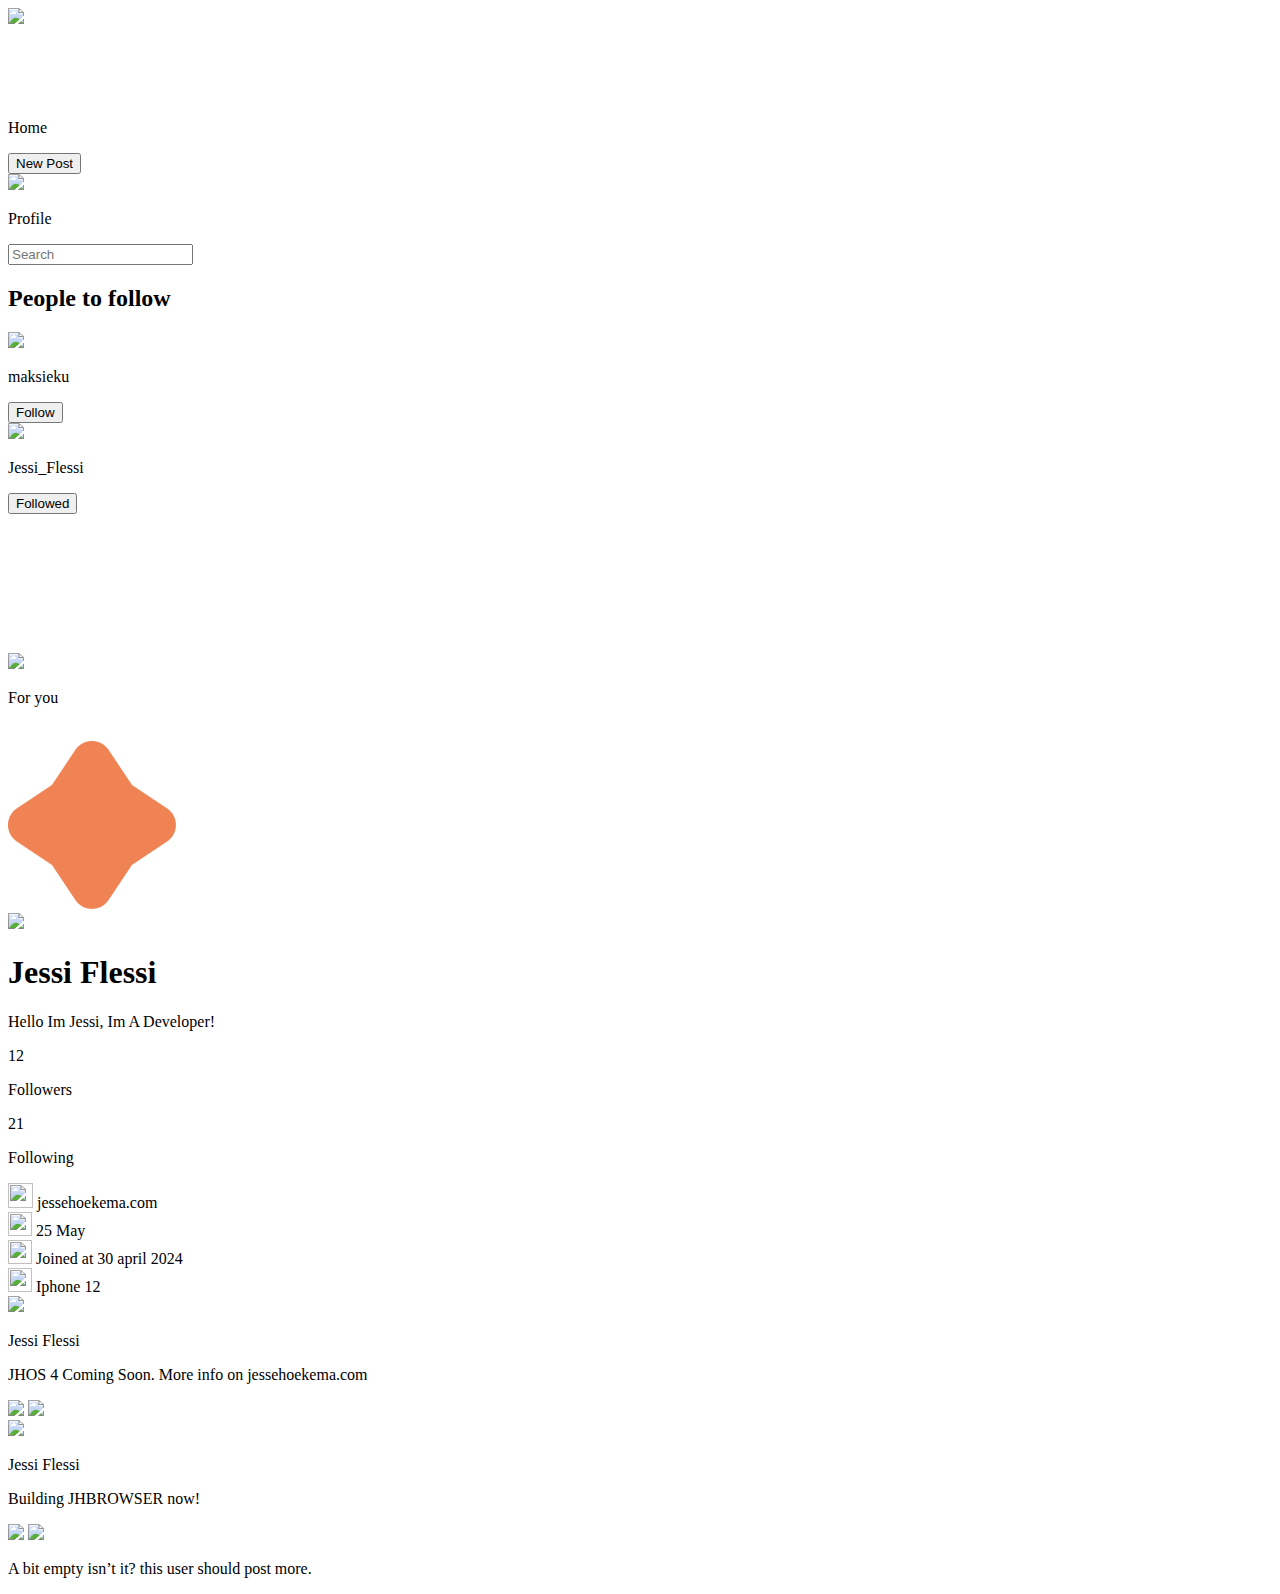
==== account.html @ ed1d7466 "fixed pfp bug" ====
<!DOCTYPE html>
<html lang="en">
<head>
    <meta charset="UTF-8">
    <meta name="viewport" content="width=device-width, initial-scale=1.0">
    <title>Twalk - Feed</title>
    <link rel="icon" type="image/x-icon" href="/assets/logos/icon.png">
    <link rel="stylesheet" href="styles/account.css">
</head>
<body>
    <div class="sidebar">
        <img src="assets/logos/twalksmall.png" class="logo">

        <div class="home">
            <img src="assets/home.png" class="home-image">
            <p class="home-text">Home</p>
        </div>

        <div class="postbutton">
            <button class="newpostbutton">New Post</button>
        </div>

        <div class="profile">
            <img src="assets/profile.png" class="profile-image">
            <p class="profile-text">Profile</p>
        </div>
    </div>

    <div class="sidebarright">
        <div class="searchbar">
            <input type="text" id="search" placeholder="Search" />
        </div>

        <div class="PTO">
            <h2>People to follow</h2>
            <div class="person" id="p1">
                <img src="assets/pfp1.png">
                <p>maksieku</p>
                <button class="follow">Follow</button>
            </div>
            <div class="person" id="p2">
                <img src="assets/pfp2.png">
                <p>Jessi_Flessi</p>
                <button class="followed">Followed</button>
            </div>
        </div>
    </div>

    <div class="mobile-sidebar">
        <div class="home-m">
            <img src="assets/home.png" class="home-image">
        </div>

        <div class="search-m">
            <img src="assets/search.png" class="search-image">
        </div>

        <div class="profile-m">
            <img src="assets/profile.png" class="profile-image">
        </div>
    </div>

    <div class="for-you">
        <p>For you</p>
        <br>
        <img src="assets/logos/icon.png">

    </div>

    <div class="account-info">
        <div class="banner">
            <img id="profile-picture" src="assets/pfp2.png">
        </div>
        <div class="info">
            <div class="basic-info">
                <h1>Jessi Flessi</h1>
            </div>
            <div class="other-info">
                <div class="text-info">
                <p>Hello Im Jessi,  Im A Developer!</p>
                <div class="followers">
                    <p id="number">12</p>
                    <p>Followers</p>
                    <p id="number">21</p>
                    <p>Following</p>
                </div>
            </div>
            <div class="icons">
                <div class="image-text">
                    <img src="assets/website.png" width="25px" height="25px">
                     jessehoekema.com
                </div>
                <div class="image-text">
                    <img src="assets/cadeu.png" width="24px" height="24px">
                    25 May  
                </div>
                <div class="image-text">
                    <img src="assets/calendar.png" width="24px" height="24px">
                     Joined at 30 april 2024          
                </div>
                <div class="image-text">
                    <img src="assets/phone.png" width="24px" height="24px">
                    Iphone 12      
                </div>
            </div>
            </div>
        </div>
    </div>
    <div class="posts">
        <div class="post">
            <div class="user-info">
                <img src="assets/pfp2.png" id="pfp">
                <p id="username">Jessi Flessi</p>
            </div>
            <div class="content">
                <p id="content-text">JHOS 4 Coming Soon. More info on jessehoekema.com</p>
            </div>
            <div class="buttons">
                <img src="assets/like.png" class="button">
                <img src="assets/comment.png" class="button">
            </div>
        </div>
        <div class="post">
            <div class="user-info">
                <img src="assets/pfp2.png" id="pfp">
                <p id="username">Jessi Flessi</p>
            </div>
            <div class="content">
                <p id="content-text">Building JHBROWSER now!</p>
            </div>
            <div class="buttons">
                <img src="assets/like.png" class="button">
                <img src="assets/comment.png" class="button">
            </div>
        </div>
        <p id="postmore">A bit empty isn’t it? this user should post more.</p>
    </div>
    
</body>
<script src="scripts/homepage.js"></script>
</html>
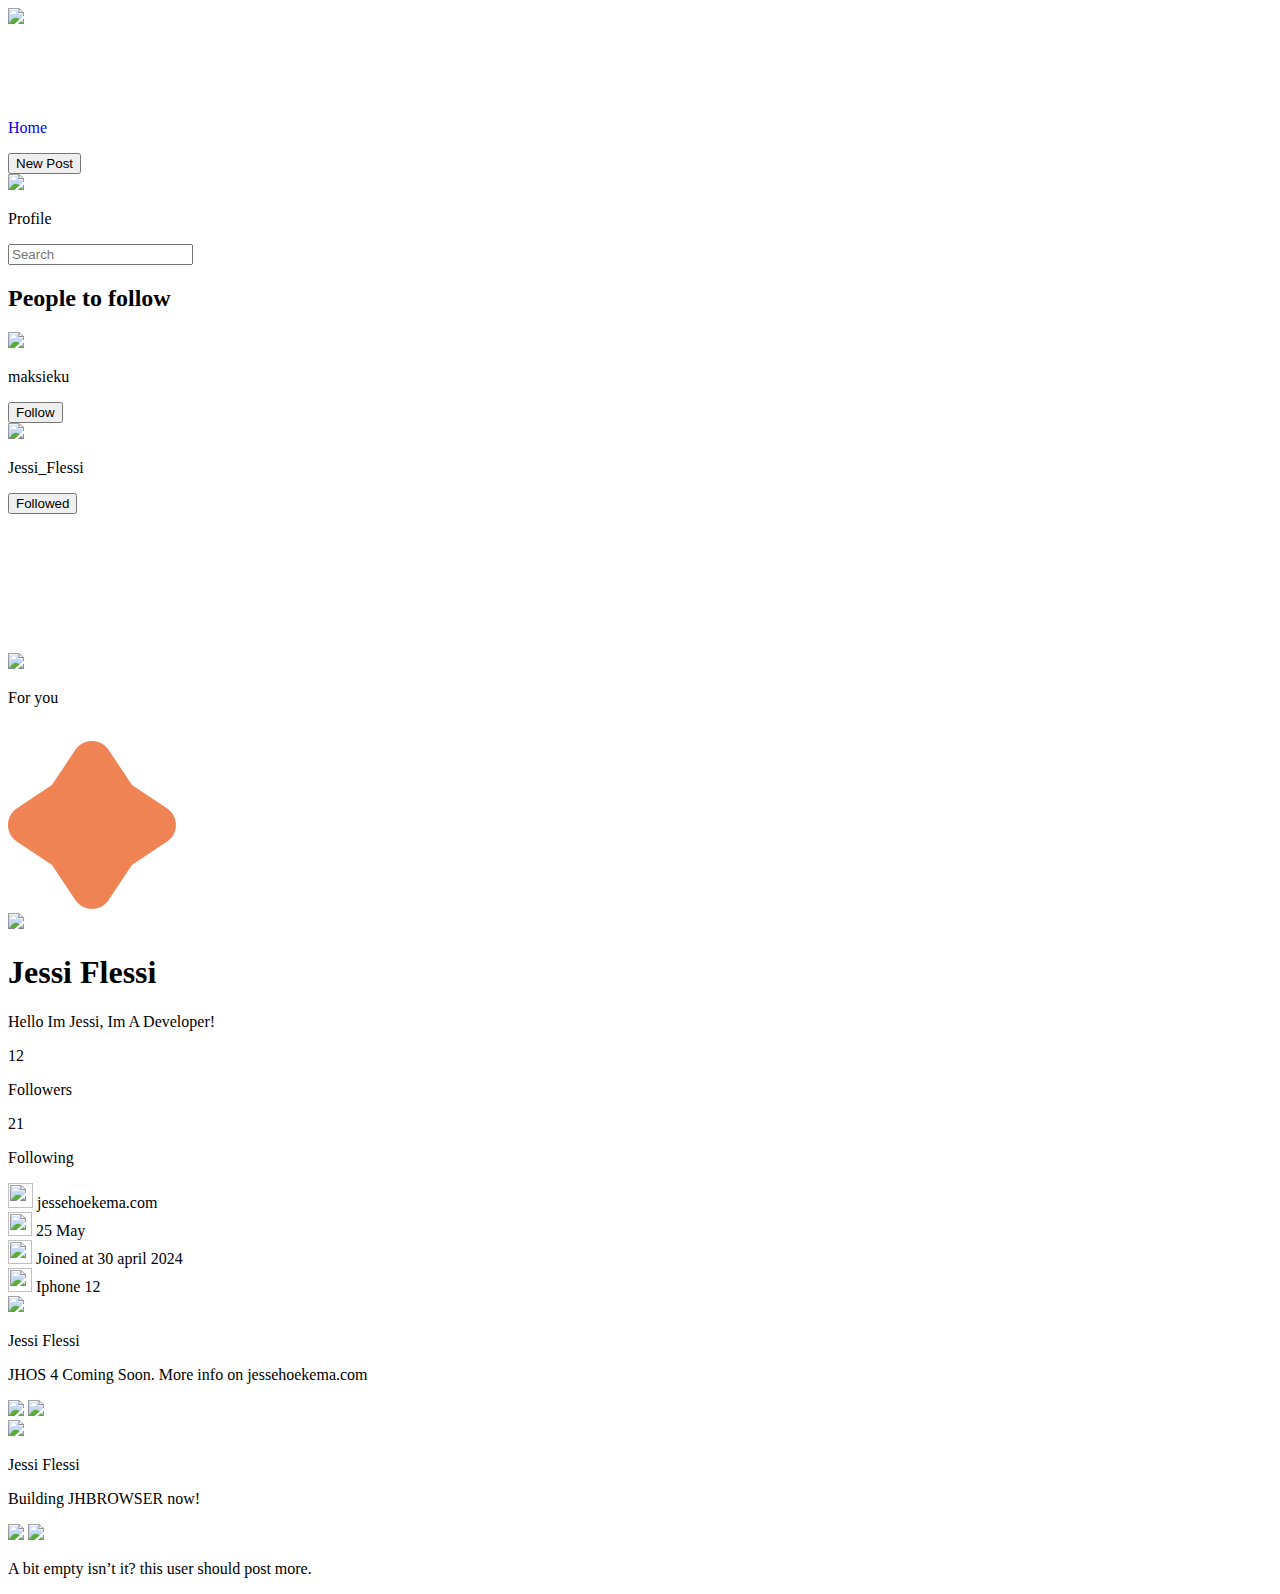
==== commit 1bd31236: "links added" ====
--- a/account.html
+++ b/account.html
@@ -10,11 +10,12 @@
 <body>
     <div class="sidebar">
         <img src="assets/logos/twalksmall.png" class="logo">
-
+        <a href="homepage.html" style="text-decoration: none;">
         <div class="home">
             <img src="assets/home.png" class="home-image">
             <p class="home-text">Home</p>
         </div>
+        </a>
 
         <div class="postbutton">
             <button class="newpostbutton">New Post</button>
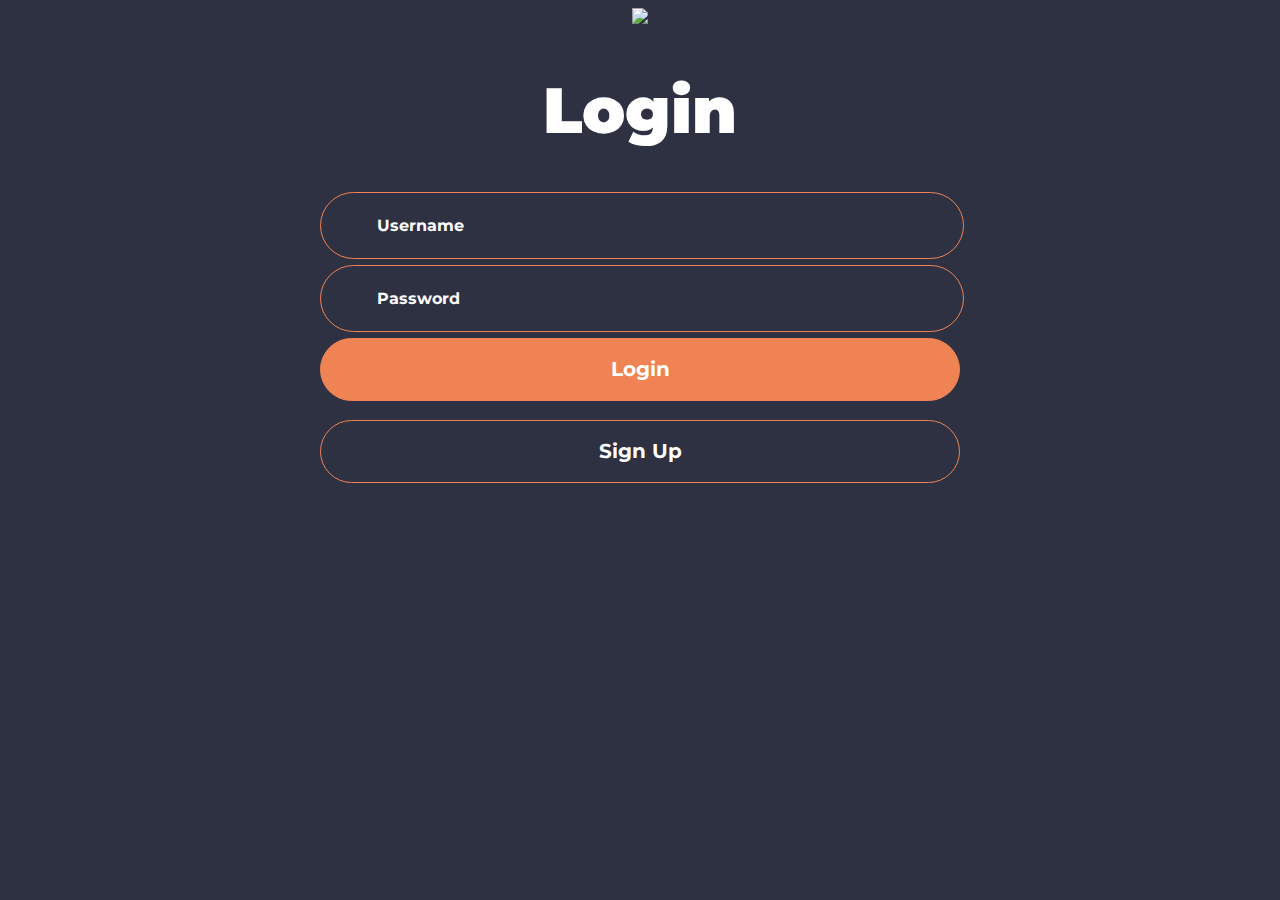
==== commit 498923a1: "Profile page functional" ====
--- a/account.html
+++ b/account.html
@@ -1,142 +1,256 @@
 <!DOCTYPE html>
 <html lang="en">
-<head>
-    <meta charset="UTF-8">
-    <meta name="viewport" content="width=device-width, initial-scale=1.0">
+  <head>
+    <meta charset="UTF-8" />
+    <meta name="viewport" content="width=device-width, initial-scale=1.0" />
     <title>Twalk - Feed</title>
-    <link rel="icon" type="image/x-icon" href="/assets/logos/icon.png">
-    <link rel="stylesheet" href="styles/account.css">
-</head>
-<body>
+    <link rel="icon" type="image/x-icon" href="/assets/logos/icon.png" />
+    <link rel="stylesheet" href="styles/account.css" />
+    <script type="module">
+      import { query } from "./scripts/graphql.js";
+      import { setBanner } from "./scripts/account.js";
+      const searchParams = new URLSearchParams(window.location.search);
+      const us = searchParams.get("u");
+      if (!localStorage.getItem("token")) {
+        window.location.href = "login.html";
+      }
+
+      const res = await query(
+        `query Profile($username: String) {
+  user(username: $username) {
+    createdAt
+    displayName
+    followers
+    following
+    profile {
+      profilePicture
+      bannerPicture
+      bio
+      birthday
+      device
+      website
+    }
+  }
+
+  postsByUser(username: $username) {
+    id
+    content
+  }
+}
+`,
+        {
+          username: us,
+        }
+      );
+
+      if (res) {
+        document.getElementById("displayname").innerText = res.user.displayName;
+        const followers = document.querySelector(
+          "[data-numberType='followers']"
+        );
+        followers.innerText = res.user.followers;
+        const following = document.querySelector(
+          "[data-numberType='following']"
+        );
+        following.innerText = res.user.following;
+
+        document.getElementById("bio").innerText =
+          res.user.profile.bio ?? "User has no bio";
+
+        document.getElementById("website").innerText =
+          res.user.profile.website ?? "User has no website";
+
+        document.getElementById("birthday").innerText =
+          res.user.profile.birthday ?? "User has no birthday";
+
+        document.getElementById("joined").innerText = new Date(
+          res.user.createdAt
+        ).toLocaleDateString();
+
+        document.getElementById("device").innerText =
+          res.user.profile.device ?? "User has no device";
+
+        document.getElementById("profile-picture").src =
+          res.user.profile.profilePicture ?? "assets/pfpdefault.png";
+
+        if (res.user.profile.bannerPicture) {
+          document.getElementById("profile-picture").src =
+            res.user.profile.bannerPicture;
+        } else {
+          setBanner(res.user.displayName);
+        }
+
+        //add posts
+        //TODO: cleanup this mess
+        res.postsByUser.forEach((post) => {
+          const postDiv = document.createElement("div");
+          postDiv.classList.add("post");
+          const userInfo = document.createElement("div");
+          userInfo.classList.add("user-info");
+          const userPic = document.createElement("img");
+          userPic.src =
+            res.user.profile.profilePicture ?? "assets/pfpdefault.png";
+          userPic.id = "pfp";
+          userInfo.appendChild(userPic);
+          const username = document.createElement("p");
+          username.id = "username";
+          username.innerText = res.user.displayName;
+          userInfo.appendChild(username);
+          postDiv.appendChild(userInfo);
+          const content = document.createElement("div");
+          content.classList.add("content");
+          content.innerText = post.content;
+          content.id = "content-text";
+          postDiv.appendChild(content);
+          const buttons = document.createElement("div");
+          buttons.classList.add("buttons");
+          const like = document.createElement("img");
+          like.classList.add("button");
+          like.src = "assets/like.png";
+          buttons.appendChild(like);
+          const comment = document.createElement("img");
+          comment.classList.add("button");
+          comment.src = "assets/comment.png";
+          buttons.appendChild(comment);
+          postDiv.appendChild(buttons);
+          document.getElementById("posts").appendChild(postDiv);
+        });
+      }
+    </script>
+  </head>
+  <body>
     <div class="sidebar">
-        <img src="assets/logos/twalksmall.png" class="logo">
-        <a href="homepage.html" style="text-decoration: none;">
+      <img src="assets/logos/twalksmall.png" class="logo" />
+      <a href="homepage.html" style="text-decoration: none">
         <div class="home">
-            <img src="assets/home.png" class="home-image">
-            <p class="home-text">Home</p>
-        </div>
-        </a>
-
-        <div class="postbutton">
-            <button class="newpostbutton">New Post</button>
-        </div>
-
-        <div class="profile">
-            <img src="assets/profile.png" class="profile-image">
-            <p class="profile-text">Profile</p>
-        </div>
+          <img src="assets/home.png" class="home-image" />
+          <p class="home-text">Home</p>
+        </div>
+      </a>
+
+      <div class="postbutton">
+        <button class="newpostbutton">New Post</button>
+      </div>
+
+      <div class="profile">
+        <img src="assets/profile.png" class="profile-image" />
+        <p class="profile-text">Profile</p>
+      </div>
     </div>
 
     <div class="sidebarright">
-        <div class="searchbar">
-            <input type="text" id="search" placeholder="Search" />
-        </div>
-
-        <div class="PTO">
-            <h2>People to follow</h2>
-            <div class="person" id="p1">
-                <img src="assets/pfp1.png">
-                <p>maksieku</p>
-                <button class="follow">Follow</button>
-            </div>
-            <div class="person" id="p2">
-                <img src="assets/pfp2.png">
-                <p>Jessi_Flessi</p>
-                <button class="followed">Followed</button>
-            </div>
-        </div>
+      <div class="searchbar">
+        <input type="text" id="search" placeholder="Search" />
+      </div>
+
+      <div class="PTO">
+        <h2>People to follow</h2>
+        <div class="person" id="p1">
+          <img src="assets/pfp1.png" />
+          <p>maksieku</p>
+          <button class="follow">Follow</button>
+        </div>
+        <div class="person" id="p2">
+          <img src="assets/pfp2.png" />
+          <p>Jessi_Flessi</p>
+          <button class="followed">Followed</button>
+        </div>
+      </div>
     </div>
 
     <div class="mobile-sidebar">
+      <a href="homepage.html" style="text-decoration: none">
         <div class="home-m">
-            <img src="assets/home.png" class="home-image">
-        </div>
-
-        <div class="search-m">
-            <img src="assets/search.png" class="search-image">
-        </div>
-
-        <div class="profile-m">
-            <img src="assets/profile.png" class="profile-image">
-        </div>
+          <img src="assets/home.png" class="home-image" />
+        </div>
+      </a>
+
+      <div class="search-m">
+        <img src="assets/search.png" class="search-image" />
+      </div>
+
+      <div class="profile-m">
+        <img src="assets/profile.png" class="profile-image" />
+      </div>
     </div>
 
     <div class="for-you">
-        <p>For you</p>
-        <br>
-        <img src="assets/logos/icon.png">
-
+      <br />
+      <img src="assets/logos/icon.png" />
     </div>
 
     <div class="account-info">
-        <div class="banner">
-            <img id="profile-picture" src="assets/pfp2.png">
-        </div>
-        <div class="info">
-            <div class="basic-info">
-                <h1>Jessi Flessi</h1>
-            </div>
-            <div class="other-info">
-                <div class="text-info">
-                <p>Hello Im Jessi,  Im A Developer!</p>
-                <div class="followers">
-                    <p id="number">12</p>
-                    <p>Followers</p>
-                    <p id="number">21</p>
-                    <p>Following</p>
-                </div>
-            </div>
-            <div class="icons">
-                <div class="image-text">
-                    <img src="assets/website.png" width="25px" height="25px">
-                     jessehoekema.com
-                </div>
-                <div class="image-text">
-                    <img src="assets/cadeu.png" width="24px" height="24px">
-                    25 May  
-                </div>
-                <div class="image-text">
-                    <img src="assets/calendar.png" width="24px" height="24px">
-                     Joined at 30 april 2024          
-                </div>
-                <div class="image-text">
-                    <img src="assets/phone.png" width="24px" height="24px">
-                    Iphone 12      
-                </div>
-            </div>
-            </div>
-        </div>
-    </div>
-    <div class="posts">
-        <div class="post">
-            <div class="user-info">
-                <img src="assets/pfp2.png" id="pfp">
-                <p id="username">Jessi Flessi</p>
-            </div>
-            <div class="content">
-                <p id="content-text">JHOS 4 Coming Soon. More info on jessehoekema.com</p>
-            </div>
-            <div class="buttons">
-                <img src="assets/like.png" class="button">
-                <img src="assets/comment.png" class="button">
-            </div>
-        </div>
-        <div class="post">
-            <div class="user-info">
-                <img src="assets/pfp2.png" id="pfp">
-                <p id="username">Jessi Flessi</p>
-            </div>
-            <div class="content">
-                <p id="content-text">Building JHBROWSER now!</p>
-            </div>
-            <div class="buttons">
-                <img src="assets/like.png" class="button">
-                <img src="assets/comment.png" class="button">
-            </div>
-        </div>
-        <p id="postmore">A bit empty isn’t it? this user should post more.</p>
-    </div>
-    
-</body>
-<script src="scripts/homepage.js"></script>
-</html>+      <div class="banner">
+        <img id="profile-picture" />
+      </div>
+      <div class="info">
+        <div class="basic-info">
+          <h1 id="displayname">
+            <!-- <img src="assets/ownerbadge.png" class="badge" /> -->
+          </h1>
+        </div>
+        <div class="other-info">
+          <div class="text-info">
+            <p id="bio"></p>
+            <div class="followers">
+              <p id="number" data-numberType="followers">0-</p>
+              <p>Followers</p>
+              <p id="number" data-numberType="following">0</p>
+              <p>Following</p>
+            </div>
+          </div>
+          <div class="icons">
+            <div class="image-text">
+              <img src="assets/website.png" width="25px" height="25px" />
+              <span id="website"></span>
+            </div>
+            <div class="image-text">
+              <img src="assets/cadeu.png" width="24px" height="24px" />
+              <span id="birthday"></span>
+            </div>
+            <div class="image-text">
+              <img src="assets/calendar.png" width="24px" height="24px" />
+              <span id="joined"></span>
+            </div>
+            <div class="image-text">
+              <img src="assets/phone.png" width="24px" height="24px" />
+              <span id="device"></span>
+            </div>
+          </div>
+        </div>
+      </div>
+    </div>
+    <div class="posts" id="posts">
+      <!-- <div class="post">
+        <div class="user-info">
+          <img src="assets/pfp2.png" id="pfp" />
+          <p id="username">Jessi Flessi</p>
+        </div>
+        <div class="content">
+          <p id="content-text">
+            JHOS 4 Coming Soon. More info on jessehoekema.com
+          </p>
+        </div>
+        <div class="buttons">
+          <img src="assets/like.png" class="button" />
+          <img src="assets/comment.png" class="button" />
+        </div>
+      </div>
+      <div class="post">
+        <div class="user-info">
+          <img src="assets/pfp2.png" id="pfp" />
+          <p id="username">Jessi Flessi</p>
+        </div>
+        <div class="content">
+          <p id="content-text">Building JHBROWSER now!</p>
+        </div>
+        <div class="buttons">
+          <img src="assets/like.png" class="button" />
+          <img src="assets/comment.png" class="button" />
+        </div>
+      </div> -->
+      <p id="postmore">A bit empty isn’t it? this user should post more.</p>
+    </div>
+  </body>
+  <script src="scripts/removeextension.js"></script>
+</html>
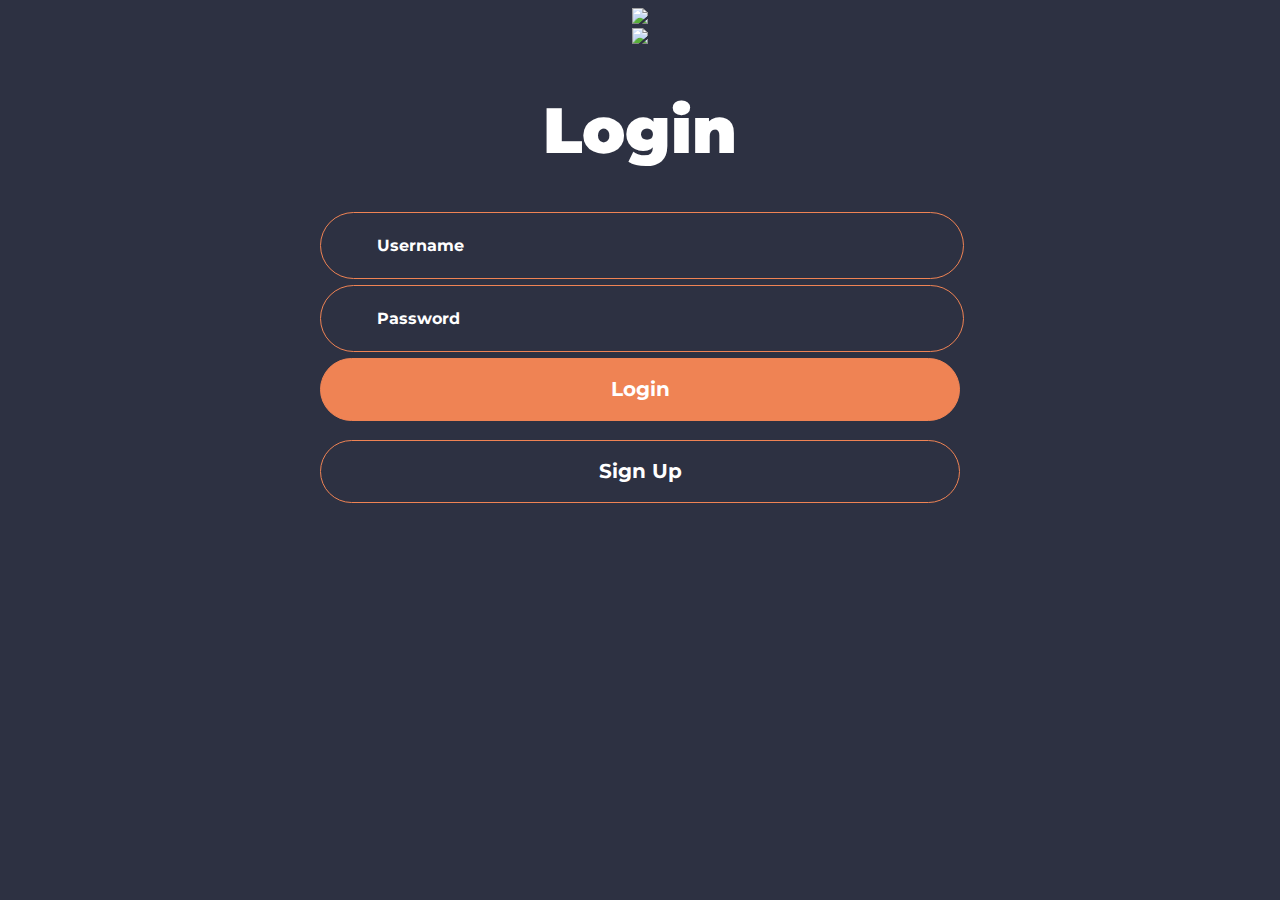
==== commit ede5181c: "added edit profile" ====
--- a/account.html
+++ b/account.html
@@ -6,6 +6,7 @@
     <title>Twalk - Feed</title>
     <link rel="icon" type="image/x-icon" href="/assets/logos/icon.png" />
     <link rel="stylesheet" href="styles/account.css" />
+    <link rel="stylesheet" href="styles/editusermodal.css" />
     <script type="module">
       import { query } from "./scripts/graphql.js";
       import { setBanner } from "./scripts/account.js";
@@ -188,6 +189,11 @@
           <h1 id="displayname">
             <!-- <img src="assets/ownerbadge.png" class="badge" /> -->
           </h1>
+        <div class="actions-container">
+          <button class="edituser" id="edituser"><img src="assets/edit.png"></button>
+          <button class="followbutton">follow</button>
+        </div>
+
         </div>
         <div class="other-info">
           <div class="text-info">
@@ -220,6 +226,27 @@
         </div>
       </div>
     </div>
+
+    <div id="editmodal" class="editmodal">
+      <div class="editmodal-content">
+          <div class="topcenter">
+            <span class="close">&times;</span>
+            <div class="edit-banner">
+              <img src="assets/pfp2.png" width="100px" height="100px" id="modalpfp">
+            </div>
+              <input type="text" class="infoinput" id="usernameinput" placeholder="Username" maxlength="15"></input>
+              <textarea type="text" class="infoinput" id="bioinput" placeholder="bio" maxlength="300"></textarea>
+              <input type="text" class="infoinput" id="websiteinput" placeholder="website"></input>
+              <input type="date" class="infoinput" id="birthday" placeholder="birthday"></input>
+              <input type="text" class="infoinput" id="phoneinput" placeholder="phone"></input>
+          </div>
+        <br><br><br><br>
+      <div class="bottomcenter">
+        <button id="savebutton">save</button>
+      </div>
+      </div>
+    </div>
+
     <div class="posts" id="posts">
       <!-- <div class="post">
         <div class="user-info">
@@ -253,4 +280,5 @@
     </div>
   </body>
   <script src="scripts/removeextension.js"></script>
+  <script src="scripts/editusermodal.js"></script>
 </html>
--- a/styles/account.css
+++ b/styles/account.css
@@ -0,0 +1,420 @@
+@import url('https://fonts.googleapis.com/css2?family=Montserrat:ital,wght@0,100..900;1,100..900&family=Roboto:wght@300&display=swap');
+body {
+    background-color: #2D3142;
+    font-family: "Montserrat", sans-serif;
+    font-weight: 600;
+    margin: 0;
+    padding: 0;
+}
+
+::-webkit-scrollbar {
+    width: 10px;
+  }
+
+::-webkit-scrollbar-track {
+    background: #2d3142;
+  }
+
+::-webkit-scrollbar-thumb {
+    background-color: #4f5d75;
+    border-radius: 90px;
+  }
+
+.sidebar {
+    background-color: #4F5D75;
+    position: fixed;
+    top: 25px;
+    bottom: 25px;
+    left: 25px;
+    width: 200px;
+    border-radius: 30px;
+}
+.sidebar .logo {
+    width: 70%;
+    margin-left: 25px;
+    margin-top: 5px;
+}
+
+.home {
+    display: flex;
+    align-items: center;
+    margin-left: 20px;
+    color: white;
+    font-size: 20px;
+    font-weight: bold;
+}
+
+.sidebar .home img{
+    width: 35px;
+}
+
+.newpostbutton {
+    width: 80%;
+    display: flex;
+    align-items: center;
+    justify-content: center;
+    margin-left: 20px;
+    border-radius: 90px;
+    height: 60px;
+    border: 1px solid #EF8354;
+    background-color: rgba(79, 93, 117, 0.2);
+    color: white;
+    font-size: 20px;
+    font-family: 'montserrat';
+    font-weight: bold;
+}
+
+.profile {
+    position: absolute;
+    display: flex;
+    align-items: center;
+    margin-left: 20px;
+    color: #BFC0C0;
+    font-size: 20px;
+    font-weight: bold;
+    bottom: 6px;
+    text-decoration: underline;
+    text-underline-offset: 8px;
+    text-decoration-thickness: 3px;
+    text-decoration-color: #EF8354
+}
+
+.sidebar .profile img{
+    width: 35px;
+}
+
+.sidebarright {
+    position: fixed;
+    top: 25px;
+    bottom: 25px;
+    right: 25px;
+    width: 340px;
+    border-radius: 30px;
+}
+
+.searchbar #search {
+    border: none;
+    background-color: #4F5D75;
+    border-radius: 90px;
+    height: 60px;
+    width: calc(340px - 56px);
+    color: white;
+    font-family: 'Montserrat';
+    font-weight: bold;
+    font-size: 1rem;
+    margin-bottom: 6px;
+    padding-left: 56px; 
+}
+
+input::placeholder {
+    color: white;
+}
+
+#search {
+    background: url(/assets/search.png) no-repeat scroll;
+    background-size: 35px;
+    background-position: 10px center;
+}
+
+.PTO {
+    background-color: rgba(79, 93, 117, 0.2);
+    position: fixed;
+    right: 25px;
+    width: 300px;
+    margin-top: 40px;
+    border-radius: 30px;
+    padding: 20px;
+}
+
+.PTO h2 {
+    color: white;
+    font-weight: bold;
+}
+
+.person {
+    display: flex;
+    align-items: center;
+    background-color: rgba(79, 93, 117, 0.2);
+    border-radius: 25px;
+    padding: 10px;
+    margin-bottom: 10px;
+}
+
+.PTO img {
+    width: 60px;
+    border-radius: 50%;
+    margin-right: 10px;
+}
+
+.person p {
+    margin: 0;
+    color: white;
+    font-weight: bold;
+}
+
+.person button {
+    width: 100px;
+    margin-left: auto;
+    border-radius: 15px;
+    height: 36px;
+    border: 1px solid #EF8354;
+    background-color: rgba(79, 93, 117, 0.2);
+    color: white;
+    font-family: 'montserrat';
+    font-weight: bold;
+}
+
+.person .followed {
+    background-color: #EF8354;
+}
+
+.for-you {
+    display: flex;
+    flex-direction: column;
+    align-items: center;
+    font-weight: bold;
+    color: white;
+    text-decoration: none;
+    text-underline-offset: 8px;
+    text-decoration-thickness: 3px;
+    text-decoration-color: #EF8354;
+}
+
+.for-you img {
+    width: 60px;
+    height: 60px;
+}
+
+.post {
+    background-color: #4F5D75;
+    width: 780px;
+    height: auto;
+    border-radius: 30px;
+    margin-top: 10px;
+    color: white;
+    display: flex;
+    flex-direction: column;
+    padding: 15px;
+}
+
+.posts {
+    display: flex;
+    flex-direction: column;
+    align-items: center;
+}
+
+.post #pfp {
+    width: 40px;
+    height: 40px;
+    border-radius: 50%;
+    margin-top: 5px;
+    margin-right: 10px;
+}
+
+#username {
+    font-size: 13px;
+    margin: 0;
+    margin-bottom: 5px;
+}
+
+.user-info {
+    display: flex;
+    align-items: center;
+}
+
+#content-text {
+    font-size: 13px;
+    font-weight: medium;
+    margin: 0;
+}
+
+.content {
+    margin-right: 10px;
+}
+
+.button {
+    width: 25px;
+    margin-top: 5px;
+    margin-bottom: 5px;
+}
+
+.for-you img {
+    display: none;
+}
+
+.mobile-sidebar {
+    display: none;
+}
+
+.account-info {
+    width: 800px;
+    height: 500px;
+    margin: auto;
+    border-radius: 20px;
+    background-color: #4F5D75;
+}
+
+.banner {
+    background-color: red;
+    height: 168px;
+    width: 100%;
+    border-top-left-radius: 20px;
+    border-top-right-radius: 20px;
+}
+.account-info #profile-picture {
+    width: 100px;
+    height: 100px;
+    border-radius: 50%;
+    margin-top: 120px;
+    margin-left: 20px;
+    border: 1px solid red;
+}
+.basic-info {
+    display: flex;
+    color: white;
+}
+
+.badge {
+    width: 20px;
+    height: 20px;
+}
+
+.basic-info h1 {
+    font-size: 20px;
+    margin-left: 15px;
+    margin-top: 55px;
+    margin-bottom: 0px;
+}
+.other-info {
+    display: flex;
+    flex-direction: column;
+    color: white;
+}
+.image-text {
+    display: flex;
+    margin: 5px;
+    color: white;
+}
+.image-text img {
+    margin-right: 3px;
+}
+.other-info p {
+    font-size: 15px;
+    margin-bottom: 0px;
+}
+.followers {
+    display: flex;
+}
+.followers p {
+    margin-right: 5px;
+    margin-bottom: 2px;
+}
+.followers #number {
+    color: #EF8354;
+}
+.text-info {
+    margin-left: 15px;
+}
+.icons {
+    margin-left: 9px;
+}
+#postmore {
+    color: #4F5D75;
+    margin: 0;
+    font-size: 15;
+}
+
+.actions-container {
+    margin-left: auto;
+    padding-right: 10px;
+    padding-top: 10px;
+    display: flex;
+}
+
+.followbutton {
+    width: 100px;
+    border-radius: 15px;
+    height: 46px;
+    border: 1px solid #EF8354;
+    background-color: rgba(79, 93, 117, 0.2);
+    color: white;
+    font-family: 'montserrat';
+    font-weight: bold;
+    cursor: pointer;
+}
+
+.edituser {
+    width: 46px;
+    border-radius: 15px;
+    height: 46px;
+    border: 1px solid #EF8354;
+    background-color: rgba(79, 93, 117, 0.2);
+    margin-right: 10px;
+    display: flex;
+    align-items: center;
+    justify-content: center;
+    cursor: pointer;
+}
+
+.edituser img {
+    width: 30px;
+    height: auto;
+}
+
+@media (orientation: portrait) {
+    .sidebar, .sidebarright {
+        display: none;
+    }
+
+    .post {
+        width: 80vw;
+    }
+
+    .for-you img {
+        display: block;
+    }
+
+    .for-you p {
+        display: none;
+    }
+
+    .mobile-sidebar {
+        background-color: #2D3142;
+        height: 10vh;
+        width: 100vw;
+        position: fixed;
+        bottom: 0;
+        display: flex;
+        flex-direction: row;
+        align-items: center;
+        justify-content: center;
+    }
+
+    .mobile-sidebar img {
+        width: 40px;
+        padding: 10px;
+    }
+    .account-info {
+        margin-left: 5px;
+        margin-right: 5px;
+        width: 80vw;
+        height: 500px;
+        margin: auto;
+        border-radius: 20px;
+        background-color: #4F5D75;
+        margin-top: 15px;
+    }
+    .post {
+        background-color: #4F5D75;
+        width: 76vw;
+        height: auto;
+        border-radius: 30px;
+        margin-top: 10px;
+        margin-bottom: 10px;
+        color: white;
+        display: flex;
+        flex-direction: column;
+        padding: 15px;
+    }
+    
+  }--- a/styles/editusermodal.css
+++ b/styles/editusermodal.css
@@ -0,0 +1,107 @@
+ .editmodal {
+    display: flex;
+    align-items: center;
+    justify-content: center;
+    position: absolute;
+    z-index: 1;
+    left: 0;
+    top: 0;
+    width: 100%;
+    height: 100%;
+  }
+
+  .editmodal-content {
+    background-color: #2D3142;
+    margin: 15% auto;
+    padding: 20px;
+    border: 1px solid #4F5D75;
+    width: 100%;
+    max-width: 40vw;
+    border-radius: 30px;
+    position: relative;
+    display: flex;
+    justify-content: center;
+    flex-direction: column;
+  }
+
+  .topcenter {
+    display: flex;
+    justify-content: center;
+    flex-direction: column;
+  }
+
+  .close {
+    color: #aaa;
+    position: absolute;
+    right: 0.5vw;
+    top: 0.5vw;
+    font-size: 28px;
+    font-weight: bold;
+  }
+
+  .close:hover,
+  .close:focus {
+    color: black;
+    text-decoration: none;
+    cursor: pointer;
+  }
+  #modalpfp {
+    width: 70px;
+    height: 70px;
+    border-radius: 50%;
+    position: absolute;
+    top: 80px;
+    left: 30px;
+  }
+
+  .edit-banner {
+    background-color: red;
+    height: 100px;
+    width: 100%;
+    border-top-left-radius: 20px;
+    border-top-right-radius: 20px;
+  }
+
+  .infoinput {
+    width: 100%;
+    height: 35px;
+    background-color: transparent;
+    border: 1px solid #4F5D75;
+    border-radius: 15px;
+    margin-left: 1vw;
+    margin-right: 1vw;
+    max-width: 80%;
+    resize: none;
+    color: #aaa;
+    font-family: 'montserrat';
+    font-size: 18px;
+    font-weight: 600;
+    padding: 10px;
+    margin-top: 10px;
+  }
+
+  .infoinput:focus {
+    outline: none;
+  }
+
+  #usernameinput {
+    margin-top: 50px;
+  }
+
+  #bioinput {
+    height: 100px;
+  }
+
+  #savebutton {
+    background-color: #EF8354;
+    border: none;
+    border-radius: 30px;
+    width: 163px;
+    height: 49px;
+    font-size: 15px;
+    color: white;
+    font-weight: bold;
+    position: absolute;
+    bottom: 1vw;
+    right: 1vw;
+  }